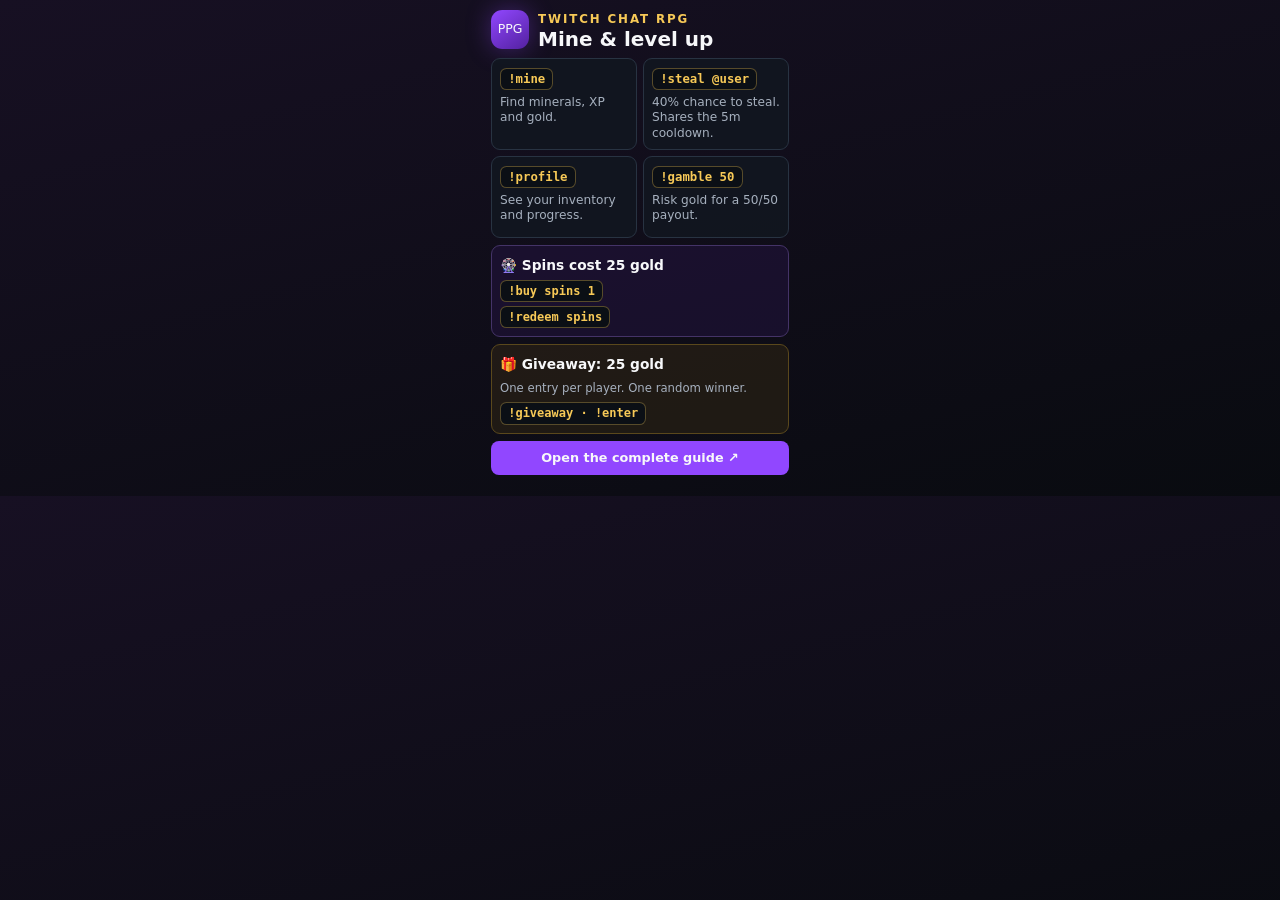
==== panel.html @ ea5f5c4d "0.1 Twitch Panel + Page" ====
<!doctype html>
<html lang="en">
<head>
  <meta charset="utf-8">
  <meta name="viewport" content="width=device-width, initial-scale=1">
  <title>PPG Chat RPG</title>
  <link rel="stylesheet" href="./game-guide.css">
</head>
<body class="panel-view">
  <main>
    <header><span class="brand-mark">PPG</span><div><p class="eyebrow">TWITCH CHAT RPG</p><h1>Mine & level up</h1></div></header>
    <section class="panel-actions">
      <article><code>!mine</code><p>Find minerals, XP and gold.</p></article>
      <article><code>!steal @user</code><p>40% chance to steal. Shares the 5m cooldown.</p></article>
      <article><code>!profile</code><p>See your inventory and progress.</p></article>
      <article><code>!gamble 50</code><p>Risk gold for a 50/50 payout.</p></article>
    </section>
    <section class="panel-reward"><strong>🎡 Spins cost 25 gold</strong><code>!buy spins 1</code><code>!redeem spins</code></section>
    <section class="panel-giveaway"><strong>🎁 Giveaway: 25 gold</strong><span>One entry per player. One random winner.</span><code>!giveaway · !enter</code></section>
    <a class="panel-link" href="./index.html" target="_blank" rel="noopener">Open the complete guide ↗</a>
  </main>
  <script src="https://extension-files.twitch.tv/helper/v1/twitch-ext.min.js"></script>
</body>
</html>
---- game-guide.css ----
:root{color-scheme:dark;--bg:#090b10;--surface:#111720;--surface2:#171f2b;--line:#283342;--text:#f7f8fa;--muted:#a6b0be;--gold:#f7c957;--purple:#9147ff;--green:#6ee7a8;font:16px/1.6 Inter,Segoe UI,system-ui,sans-serif;scroll-behavior:smooth}*{box-sizing:border-box}body{margin:0;background:radial-gradient(circle at 75% 0,#2a164d 0,transparent 28rem),var(--bg);color:var(--text)}a{color:inherit}.site-header{position:sticky;top:0;z-index:10;display:flex;align-items:center;justify-content:space-between;padding:.85rem max(1rem,calc((100% - 1180px)/2));background:rgba(9,11,16,.9);border-bottom:1px solid rgba(40,51,66,.75);backdrop-filter:blur(16px)}.brand{display:flex;align-items:center;gap:.65rem;text-decoration:none;font-weight:800}.brand-mark{display:grid;place-items:center;width:2.4rem;height:2.4rem;border-radius:.7rem;background:linear-gradient(145deg,var(--purple),#5321a0);font-size:.78rem;box-shadow:0 0 24px rgba(145,71,255,.35)}nav{display:flex;gap:1.2rem}nav a{color:var(--muted);font-size:.9rem;text-decoration:none}nav a:hover{color:var(--text)}main{width:min(1180px,calc(100% - 2rem));margin:auto}.hero{min-height:72vh;display:grid;grid-template-columns:minmax(0,1.4fr) minmax(260px,.6fr);align-items:center;gap:clamp(2rem,6vw,6rem);padding:5rem 0}.eyebrow{margin:0;color:var(--gold);font-size:.74rem;font-weight:850;letter-spacing:.16em}.hero h1{max-width:800px;margin:.25rem 0 1rem;font-size:clamp(3rem,8vw,6.8rem);line-height:.92;letter-spacing:-.06em}.lede{max-width:710px;color:#c3cad4;font-size:clamp(1.05rem,2vw,1.3rem)}.hero-actions{display:flex;gap:.7rem;margin-top:1.7rem}.button{padding:.78rem 1rem;border-radius:.75rem;text-decoration:none;font-weight:800}.button.primary{background:var(--purple)}.button.secondary{border:1px solid var(--line);background:var(--surface)}.action-card{display:flex;flex-direction:column;align-items:center;padding:2rem 1.4rem;border:1px solid #443367;border-radius:1.5rem;background:linear-gradient(155deg,rgba(42,22,77,.88),rgba(15,20,28,.95));box-shadow:0 22px 70px rgba(0,0,0,.35)}.pickaxe{font-size:4rem}.action-card p{margin:.6rem 0;color:var(--gold);font-size:.72rem;font-weight:850;letter-spacing:.15em}.action-card code{font-size:2rem}.action-card span{margin-top:.8rem;color:var(--muted);text-align:center}.section{padding:4.5rem 0;border-top:1px solid rgba(40,51,66,.65)}.section-heading{margin-bottom:1.4rem}.section h2{margin:.15rem 0;font-size:clamp(2rem,4vw,3.2rem);line-height:1.05}.feature-grid,.command-grid{display:grid;grid-template-columns:repeat(3,minmax(0,1fr));gap:.8rem}.feature-grid article,.command-grid article,.giveaway-card{padding:1.25rem;border:1px solid var(--line);border-radius:1rem;background:linear-gradient(145deg,var(--surface2),var(--surface))}.feature-grid h3{margin:.25rem 0;font-size:1.4rem}.feature-grid p,.command-grid p,.giveaway-card p{color:var(--muted)}.icon{font-size:2rem}code{display:inline-block;padding:.2rem .45rem;border:1px solid rgba(247,201,87,.32);border-radius:.4rem;background:#0b0f15;color:var(--gold);font:700 .95em Consolas,monospace}.rule{margin-top:.8rem;padding:1rem 1.2rem;border-left:4px solid var(--gold);background:rgba(247,201,87,.08);color:var(--muted)}.rule strong{color:var(--text)}.mineral-row{display:grid;grid-template-columns:repeat(5,minmax(0,1fr));gap:.6rem}.mineral-row article{display:flex;flex-direction:column;align-items:center;padding:1.2rem .7rem;border:1px solid var(--line);border-radius:1rem;background:var(--surface);text-align:center}.mineral-row span{font-size:2.2rem}.mineral-row small{color:var(--muted)}.split{display:grid;grid-template-columns:minmax(0,1.25fr) minmax(300px,.75fr);gap:1rem}.steps{display:grid;gap:.6rem;margin:1.5rem 0 0;padding:0;list-style:none}.steps li{display:flex;gap:1rem;padding:1rem;border:1px solid var(--line);border-radius:.9rem;background:var(--surface)}.steps li>span{display:grid;place-items:center;flex:0 0 2rem;height:2rem;border-radius:50%;background:var(--purple);font-weight:900}.steps strong,.steps code{display:block;width:max-content}.steps p{margin:.3rem 0 0;color:var(--muted)}.giveaway-card{align-self:start;border-color:#4c3c19;background:linear-gradient(145deg,#2d2513,#14171d)}.command-pair{display:flex;align-items:center;justify-content:space-between;gap:.6rem;padding:.65rem 0;border-top:1px solid rgba(247,201,87,.18)}.command-pair span{color:var(--muted);font-size:.85rem}.fine-print{font-size:.83rem}.command-grid article{padding:1rem}.command-grid p{margin:.55rem 0 0;font-size:.9rem}footer{display:flex;justify-content:space-between;gap:1rem;width:min(1180px,calc(100% - 2rem));margin:auto;padding:2rem 0 3rem;border-top:1px solid var(--line);color:var(--muted)}footer strong{color:var(--text)}@media(max-width:800px){.hero,.split{grid-template-columns:1fr}.hero{padding:3.5rem 0}.action-card{max-width:420px}.feature-grid,.command-grid{grid-template-columns:1fr 1fr}.mineral-row{grid-template-columns:repeat(2,1fr)}nav{display:none}}@media(max-width:520px){main{width:min(100% - 1rem,1180px)}.feature-grid,.command-grid{grid-template-columns:1fr}.hero h1{font-size:3.4rem}.hero-actions{align-items:stretch;flex-direction:column}.button{text-align:center}.mineral-row{grid-template-columns:1fr 1fr}.site-header{padding:.7rem}.command-pair{align-items:flex-start;flex-direction:column}footer{flex-direction:column}}
.panel-view{background:linear-gradient(165deg,#171023,#090b10);font-size:14px}.panel-view main{width:100%;max-width:318px;min-height:496px;padding:10px}.panel-view header{display:flex;align-items:center;gap:9px;margin-bottom:9px}.panel-view header .brand-mark{flex:0 0 38px}.panel-view h1{margin:0;font-size:1.25rem;line-height:1}.panel-actions{display:grid;grid-template-columns:1fr 1fr;gap:6px}.panel-actions article{min-height:82px;padding:8px;border:1px solid var(--line);border-radius:9px;background:rgba(17,23,32,.9)}.panel-actions p{margin:5px 0 0;color:var(--muted);font-size:.76rem;line-height:1.25}.panel-actions code{font-size:.77rem}.panel-reward,.panel-giveaway{display:grid;gap:4px;margin-top:7px;padding:8px;border:1px solid #443367;border-radius:9px;background:rgba(42,22,77,.4)}.panel-giveaway{border-color:#5a481c;background:rgba(66,52,18,.35)}.panel-reward code,.panel-giveaway code{width:max-content;font-size:.75rem}.panel-reward strong,.panel-giveaway strong{font-size:.86rem}.panel-giveaway span{color:var(--muted);font-size:.73rem}.panel-link{display:block;margin-top:7px;padding:7px;border-radius:8px;background:var(--purple);text-align:center;text-decoration:none;font-weight:800;font-size:.8rem}
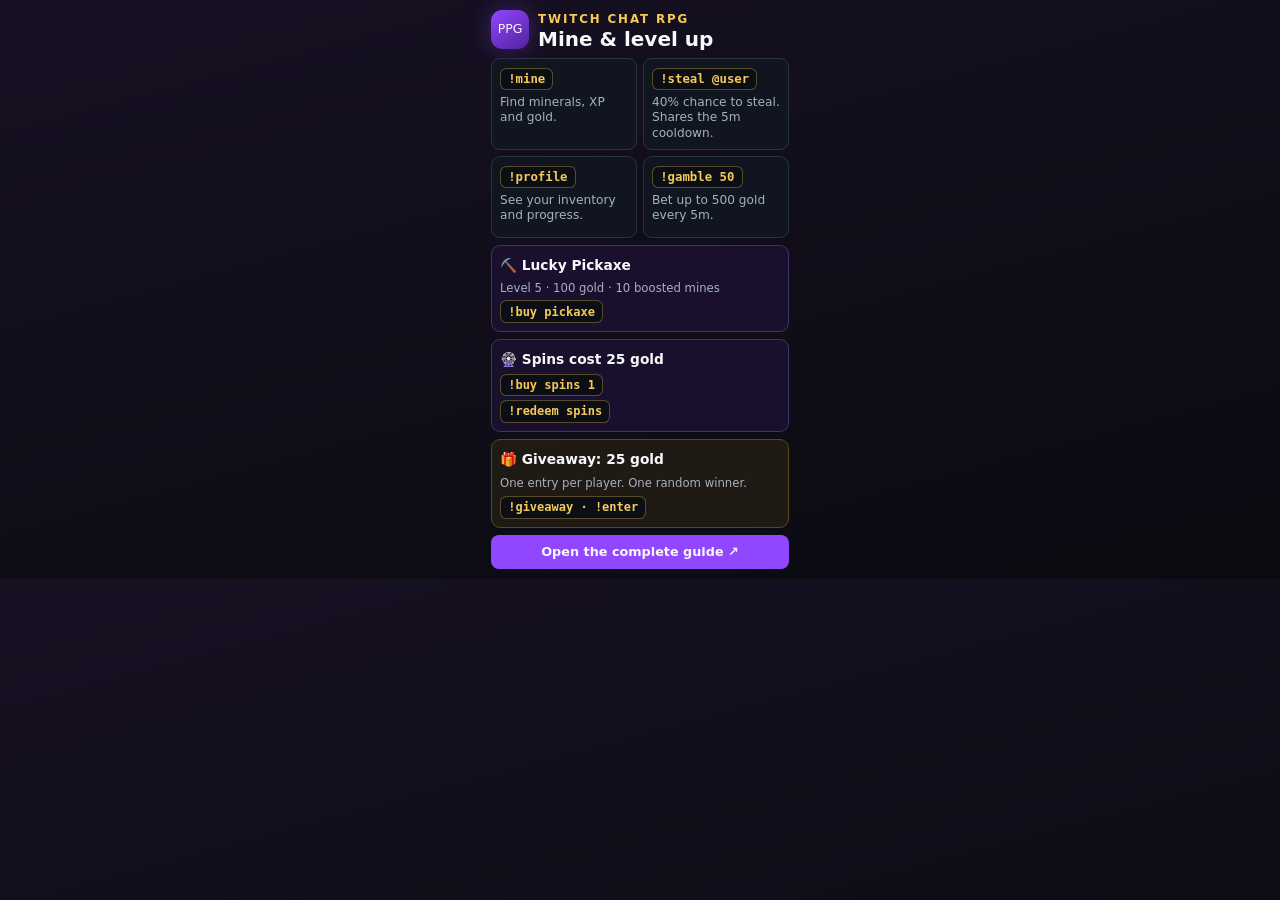
==== commit cb7e388a: "0.2 updates" ====
--- a/panel.html
+++ b/panel.html
@@ -13,8 +13,9 @@
       <article><code>!mine</code><p>Find minerals, XP and gold.</p></article>
       <article><code>!steal @user</code><p>40% chance to steal. Shares the 5m cooldown.</p></article>
       <article><code>!profile</code><p>See your inventory and progress.</p></article>
-      <article><code>!gamble 50</code><p>Risk gold for a 50/50 payout.</p></article>
+      <article><code>!gamble 50</code><p>Bet up to 500 gold every 5m.</p></article>
     </section>
+    <section class="panel-upgrade"><strong>⛏️ Lucky Pickaxe</strong><span>Level 5 · 100 gold · 10 boosted mines</span><code>!buy pickaxe</code></section>
     <section class="panel-reward"><strong>🎡 Spins cost 25 gold</strong><code>!buy spins 1</code><code>!redeem spins</code></section>
     <section class="panel-giveaway"><strong>🎁 Giveaway: 25 gold</strong><span>One entry per player. One random winner.</span><code>!giveaway · !enter</code></section>
     <a class="panel-link" href="./index.html" target="_blank" rel="noopener">Open the complete guide ↗</a>
--- a/game-guide.css
+++ b/game-guide.css
@@ -1,2 +1,3 @@
 :root{color-scheme:dark;--bg:#090b10;--surface:#111720;--surface2:#171f2b;--line:#283342;--text:#f7f8fa;--muted:#a6b0be;--gold:#f7c957;--purple:#9147ff;--green:#6ee7a8;font:16px/1.6 Inter,Segoe UI,system-ui,sans-serif;scroll-behavior:smooth}*{box-sizing:border-box}body{margin:0;background:radial-gradient(circle at 75% 0,#2a164d 0,transparent 28rem),var(--bg);color:var(--text)}a{color:inherit}.site-header{position:sticky;top:0;z-index:10;display:flex;align-items:center;justify-content:space-between;padding:.85rem max(1rem,calc((100% - 1180px)/2));background:rgba(9,11,16,.9);border-bottom:1px solid rgba(40,51,66,.75);backdrop-filter:blur(16px)}.brand{display:flex;align-items:center;gap:.65rem;text-decoration:none;font-weight:800}.brand-mark{display:grid;place-items:center;width:2.4rem;height:2.4rem;border-radius:.7rem;background:linear-gradient(145deg,var(--purple),#5321a0);font-size:.78rem;box-shadow:0 0 24px rgba(145,71,255,.35)}nav{display:flex;gap:1.2rem}nav a{color:var(--muted);font-size:.9rem;text-decoration:none}nav a:hover{color:var(--text)}main{width:min(1180px,calc(100% - 2rem));margin:auto}.hero{min-height:72vh;display:grid;grid-template-columns:minmax(0,1.4fr) minmax(260px,.6fr);align-items:center;gap:clamp(2rem,6vw,6rem);padding:5rem 0}.eyebrow{margin:0;color:var(--gold);font-size:.74rem;font-weight:850;letter-spacing:.16em}.hero h1{max-width:800px;margin:.25rem 0 1rem;font-size:clamp(3rem,8vw,6.8rem);line-height:.92;letter-spacing:-.06em}.lede{max-width:710px;color:#c3cad4;font-size:clamp(1.05rem,2vw,1.3rem)}.hero-actions{display:flex;gap:.7rem;margin-top:1.7rem}.button{padding:.78rem 1rem;border-radius:.75rem;text-decoration:none;font-weight:800}.button.primary{background:var(--purple)}.button.secondary{border:1px solid var(--line);background:var(--surface)}.action-card{display:flex;flex-direction:column;align-items:center;padding:2rem 1.4rem;border:1px solid #443367;border-radius:1.5rem;background:linear-gradient(155deg,rgba(42,22,77,.88),rgba(15,20,28,.95));box-shadow:0 22px 70px rgba(0,0,0,.35)}.pickaxe{font-size:4rem}.action-card p{margin:.6rem 0;color:var(--gold);font-size:.72rem;font-weight:850;letter-spacing:.15em}.action-card code{font-size:2rem}.action-card span{margin-top:.8rem;color:var(--muted);text-align:center}.section{padding:4.5rem 0;border-top:1px solid rgba(40,51,66,.65)}.section-heading{margin-bottom:1.4rem}.section h2{margin:.15rem 0;font-size:clamp(2rem,4vw,3.2rem);line-height:1.05}.feature-grid,.command-grid{display:grid;grid-template-columns:repeat(3,minmax(0,1fr));gap:.8rem}.feature-grid article,.command-grid article,.giveaway-card{padding:1.25rem;border:1px solid var(--line);border-radius:1rem;background:linear-gradient(145deg,var(--surface2),var(--surface))}.feature-grid h3{margin:.25rem 0;font-size:1.4rem}.feature-grid p,.command-grid p,.giveaway-card p{color:var(--muted)}.icon{font-size:2rem}code{display:inline-block;padding:.2rem .45rem;border:1px solid rgba(247,201,87,.32);border-radius:.4rem;background:#0b0f15;color:var(--gold);font:700 .95em Consolas,monospace}.rule{margin-top:.8rem;padding:1rem 1.2rem;border-left:4px solid var(--gold);background:rgba(247,201,87,.08);color:var(--muted)}.rule strong{color:var(--text)}.mineral-row{display:grid;grid-template-columns:repeat(5,minmax(0,1fr));gap:.6rem}.mineral-row article{display:flex;flex-direction:column;align-items:center;padding:1.2rem .7rem;border:1px solid var(--line);border-radius:1rem;background:var(--surface);text-align:center}.mineral-row span{font-size:2.2rem}.mineral-row small{color:var(--muted)}.split{display:grid;grid-template-columns:minmax(0,1.25fr) minmax(300px,.75fr);gap:1rem}.steps{display:grid;gap:.6rem;margin:1.5rem 0 0;padding:0;list-style:none}.steps li{display:flex;gap:1rem;padding:1rem;border:1px solid var(--line);border-radius:.9rem;background:var(--surface)}.steps li>span{display:grid;place-items:center;flex:0 0 2rem;height:2rem;border-radius:50%;background:var(--purple);font-weight:900}.steps strong,.steps code{display:block;width:max-content}.steps p{margin:.3rem 0 0;color:var(--muted)}.giveaway-card{align-self:start;border-color:#4c3c19;background:linear-gradient(145deg,#2d2513,#14171d)}.command-pair{display:flex;align-items:center;justify-content:space-between;gap:.6rem;padding:.65rem 0;border-top:1px solid rgba(247,201,87,.18)}.command-pair span{color:var(--muted);font-size:.85rem}.fine-print{font-size:.83rem}.command-grid article{padding:1rem}.command-grid p{margin:.55rem 0 0;font-size:.9rem}footer{display:flex;justify-content:space-between;gap:1rem;width:min(1180px,calc(100% - 2rem));margin:auto;padding:2rem 0 3rem;border-top:1px solid var(--line);color:var(--muted)}footer strong{color:var(--text)}@media(max-width:800px){.hero,.split{grid-template-columns:1fr}.hero{padding:3.5rem 0}.action-card{max-width:420px}.feature-grid,.command-grid{grid-template-columns:1fr 1fr}.mineral-row{grid-template-columns:repeat(2,1fr)}nav{display:none}}@media(max-width:520px){main{width:min(100% - 1rem,1180px)}.feature-grid,.command-grid{grid-template-columns:1fr}.hero h1{font-size:3.4rem}.hero-actions{align-items:stretch;flex-direction:column}.button{text-align:center}.mineral-row{grid-template-columns:1fr 1fr}.site-header{padding:.7rem}.command-pair{align-items:flex-start;flex-direction:column}footer{flex-direction:column}}
 .panel-view{background:linear-gradient(165deg,#171023,#090b10);font-size:14px}.panel-view main{width:100%;max-width:318px;min-height:496px;padding:10px}.panel-view header{display:flex;align-items:center;gap:9px;margin-bottom:9px}.panel-view header .brand-mark{flex:0 0 38px}.panel-view h1{margin:0;font-size:1.25rem;line-height:1}.panel-actions{display:grid;grid-template-columns:1fr 1fr;gap:6px}.panel-actions article{min-height:82px;padding:8px;border:1px solid var(--line);border-radius:9px;background:rgba(17,23,32,.9)}.panel-actions p{margin:5px 0 0;color:var(--muted);font-size:.76rem;line-height:1.25}.panel-actions code{font-size:.77rem}.panel-reward,.panel-giveaway{display:grid;gap:4px;margin-top:7px;padding:8px;border:1px solid #443367;border-radius:9px;background:rgba(42,22,77,.4)}.panel-giveaway{border-color:#5a481c;background:rgba(66,52,18,.35)}.panel-reward code,.panel-giveaway code{width:max-content;font-size:.75rem}.panel-reward strong,.panel-giveaway strong{font-size:.86rem}.panel-giveaway span{color:var(--muted);font-size:.73rem}.panel-link{display:block;margin-top:7px;padding:7px;border-radius:8px;background:var(--purple);text-align:center;text-decoration:none;font-weight:800;font-size:.8rem}
+.upgrade-section{display:grid;grid-template-columns:minmax(0,1.2fr) minmax(250px,.8fr);gap:1.5rem;align-items:center}.upgrade-section>div>p:not(.eyebrow){color:var(--muted)}.upgrade-card{padding:1.25rem;border:1px solid #443367;border-radius:1rem;background:linear-gradient(145deg,#2a164d,var(--surface))}.upgrade-card>strong{display:block;margin-bottom:.6rem;color:var(--gold);font-size:.75rem;letter-spacing:.12em}.upgrade-card>div{display:flex;justify-content:space-between;gap:1rem;padding:.35rem 0;border-top:1px solid #443367}.upgrade-card b{color:var(--gold)}.panel-upgrade{display:grid;gap:3px;margin-top:7px;padding:8px;border:1px solid #443367;border-radius:9px;background:rgba(42,22,77,.4)}.panel-upgrade strong{font-size:.86rem}.panel-upgrade span{color:var(--muted);font-size:.73rem}.panel-upgrade code{width:max-content;font-size:.75rem}@media(max-width:800px){.upgrade-section{grid-template-columns:1fr}}
